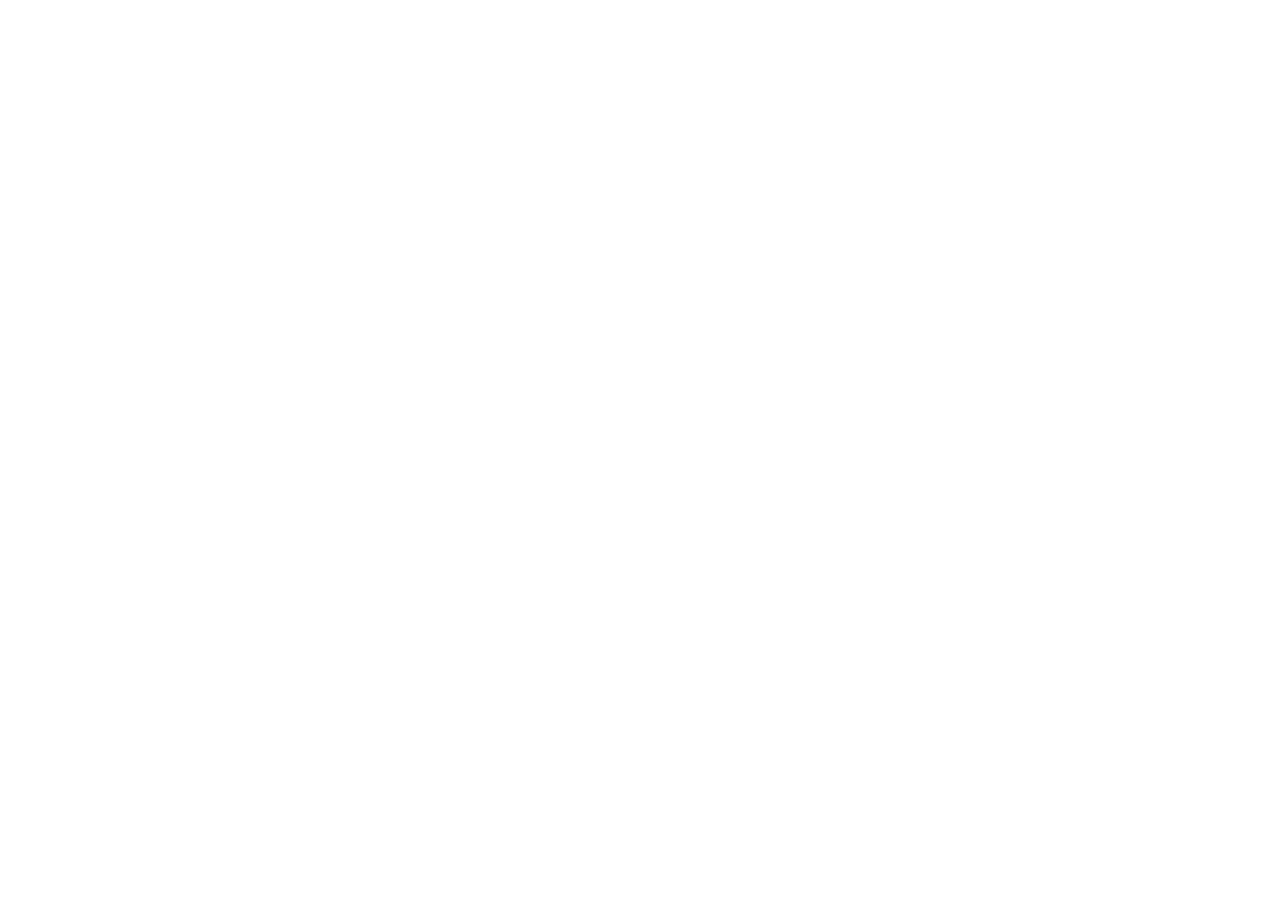
==== about.html @ 57c83074 "first commit" ====
<!DOCTYPE html>
<html lang="en">
<head>
  <meta charset="UTF-8">
  <meta name="viewport" content="width=device-width, initial-scale=1.0">
  <meta http-equiv="X-UA-Compatible" content="ie=edge">
  <meta name="description" content="Welcome to the most extraordinary hotel in Boston Massachusetts">
  <meta name="keywords" content="hotel,boston hotel,new england hotel">
  <link rel="stylesheet" href="css/style.css">
  <title>Hotel BT | About</title>
</head>
<body>
  
</body>
</html>
---- css/style.css ----
/* RESET */

* {
  margin: 0;
  padding: 0;
  box-sizing: border-box;
}

/* MAIN STYLING */
html, body {
  font-family: 'Segoe UI', Tahoma, Geneva, Verdana, sans-serif;
  line-height: 1.7em;
}

a {
  color: #333;
  text-decoration: none;
}

h1,
h2,
h3 {
  padding-bottom: 20px;
}
p {
  margin: 10px 0;
}

/* UTILITY CLASSES */

.container {
  margin: auto;
  max-width: 1100px;
  overflow: auto;
  padding: 0 20px;
}
.text-primary {
   color: #f7c08a;
}
.lead {
  font-size: 1.2em;
}

.btn {
  display: inline-block;
  font-size: 1.1em;
  color: #fff;
  background: #333;
  padding: 13px 20px;
  border: none;
  cursor: pointer;
}
.btn:hover {
  color: #333;
  background: #f7c08a;
 
}
.btn-light {
  color: #333;
  background: #f4f4f4;
}
.bg-dark {
  background: #333;
  color: #fff;
}

.bg-light {
  background: #f4f4f4;
  color:#333;
}
.bg-primary {
  background: #333;
  color: #f7c08a;
}
/* NAVBAR */

#navbar {
  background: #333;
  color: #fff;
  overflow: auto;
}
#navbar a {
  color: white;
}

#navbar h1{
  float: left;
  padding: 20px;
 
}
#navbar ul {
  float: right;
  list-style: none;

}

#navbar ul li {
  float: left;
}
#navbar ul li a {
  display: block;
  padding: 20px;
  text-align: center;
}
#navbar ul li a:hover,
#navbar ul li a.current  {
  background: #444;
  color: #f7c08a;
}


/* SHOWCASE */


.showcase {
  background: url('../img/showcase.jpg') no-repeat center center;
  background-size: cover;
height: 600px;
}

.showcase .showcase-content {
  color: #fff;
  text-align: center;
  padding-top: 170px;

}
.showcase .showcase-content h1 {
  font-size: 4em;
  line-height: 1.2em;
}

.showcase .showcase-content p {
  padding-bottom: 20px;
  line-height: 1.7em;
}

/* HOME INFO */

#home-info {
  height: 400px;
}

#home-info .info-img {
  float: left;
  width: 50%;
  background: url('../img/photo-1.jpg') no-repeat;
  min-height: 100%;
   padding: 50px 30px;
 
}

#home-info .info-content {
  float: right;
  width: 50%;
  min-height: 100%;
  text-align: center;
  padding: 30px;
  overflow: hidden;
}

#home-info .info-content p {
  padding-bottom: 30px;
}

/* FEATURES */

.box {
  float: left;
  width: 33.3%;
  padding: 50px;
  text-align: center
}
.box i {
  margin-bottom: 10px;
}

#main-footer {
text-align: center;
background: #444;
color: #fff;
padding: 20px;
}
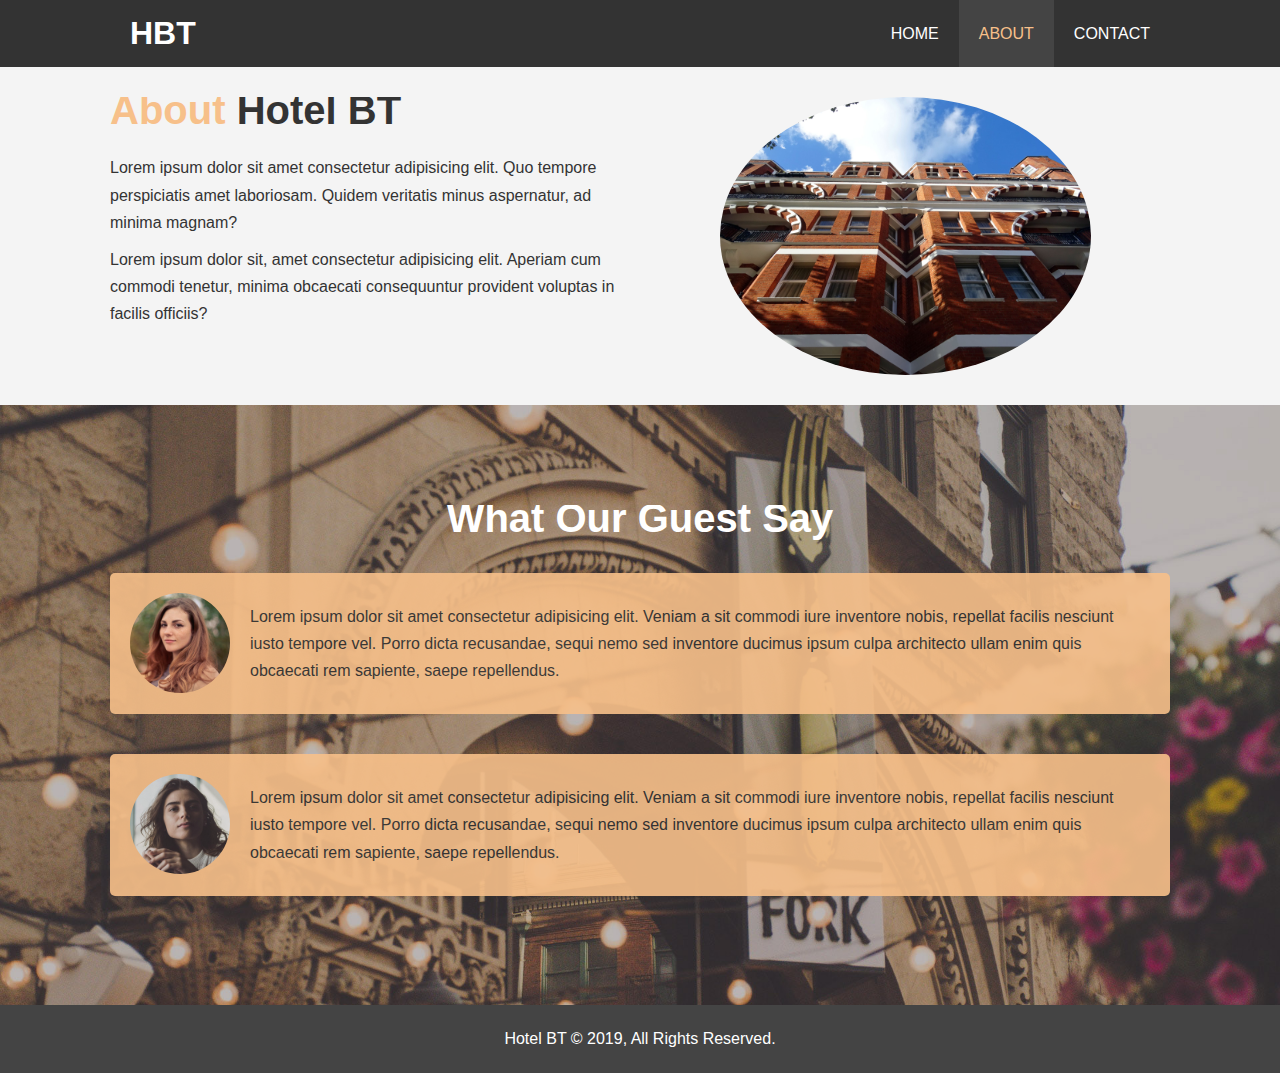
==== commit 595daddf: "website complete" ====
--- a/about.html
+++ b/about.html
@@ -1,15 +1,68 @@
 <!DOCTYPE html>
 <html lang="en">
+
 <head>
-  <meta charset="UTF-8">
-  <meta name="viewport" content="width=device-width, initial-scale=1.0">
-  <meta http-equiv="X-UA-Compatible" content="ie=edge">
-  <meta name="description" content="Welcome to the most extraordinary hotel in Boston Massachusetts">
-  <meta name="keywords" content="hotel,boston hotel,new england hotel">
-  <link rel="stylesheet" href="css/style.css">
-  <title>Hotel BT | About</title>
+  <meta charset="UTF-8" />
+  <meta name="viewport" content="width=device-width, initial-scale=1.0" />
+  <meta http-equiv="X-UA-Compatible" content="ie=edge" />
+  <meta name="description" content="Welcome to the most extraordinary hotel in Boston Massachusetts" />
+  <meta name="keywords" content="hotel,boston hotel,new england hotel" />
+  <link rel="stylesheet" href="https://use.fontawesome.com/releases/v5.6.1/css/all.css" integrity="sha384-gfdkjb5BdAXd+lj+gudLWI+BXq4IuLW5IT+brZEZsLFm++aCMlF1V92rMkPaX4PP"
+    crossorigin="anonymous" />
+  <link rel="stylesheet" href="css/style.css" />
+  <title>Hotel BT | Welcome</title>
 </head>
 <body>
-  
+  <header>
+    <nav id="navbar">
+      <div class="container">
+        <h1 class="logo"><a href="index.html">HBT</a></h1>
+        <ul>
+          <li><a href="index.html">HOME</a></li>
+          <li><a class="current" href="about.html">ABOUT</a></li>
+          <li><a href="contact.html">CONTACT</a></li>
+        </ul>
+      </div><!--Container Div-->
+    </nav>
+  </head>
+
+  <section id="about-info" class="bg-light py-3">
+    <div class="container">
+      <div class="info-left">
+        <h1 class="l-heading"><span class="text-primary">About</span> Hotel BT</h1>
+        <p>Lorem ipsum dolor sit amet consectetur adipisicing elit. Quo tempore perspiciatis amet laboriosam. Quidem veritatis minus aspernatur, ad minima magnam?</p>
+        <p>Lorem ipsum dolor sit, amet consectetur adipisicing elit. Aperiam cum commodi tenetur, minima obcaecati consequuntur provident voluptas in facilis officiis?</p>
+      </div><!--Info Left-->
+      <div class="info-right">
+        <img src="./img/photo-2.jpg" alt="hotel">
+      </div><!--Info Right-->
+    </div><!--Container Div-->
+  </section>
+<div class="clr"></div> <!--CLEAR-->
+
+  <section id="testimonials" class="py-3">
+    <div class="container">
+      <h2 class="l-heading">What Our Guest Say</h2>
+      <div class="testimonial bg-primary">
+        <img src="./img/person-1.jpg" alt="Samantha">
+        <p>Lorem ipsum dolor sit amet consectetur adipisicing elit. Veniam a sit commodi iure inventore nobis, repellat facilis nesciunt iusto tempore vel. Porro dicta recusandae, sequi nemo sed inventore ducimus ipsum culpa architecto ullam enim quis obcaecati rem sapiente, saepe repellendus.</p>
+
+      </div><!--Testimonial 1-->
+      <div class="testimonial bg-primary">
+        <img src="./img/person-2.jpg" alt="Julie">
+        <p>Lorem ipsum dolor sit amet consectetur adipisicing elit. Veniam a sit commodi iure inventore nobis, repellat
+          facilis nesciunt iusto tempore vel. Porro dicta recusandae, sequi nemo sed inventore ducimus ipsum culpa architecto
+          ullam enim quis obcaecati rem sapiente, saepe repellendus.</p>
+      
+      </div>
+      <!--Testimonial 2-->
+    </div><!--Container Div-->
+
+  </section><!--Testimonials Section-->
+    <footer id="main-footer">
+      <p>Hotel BT &copy; 2019, All Rights Reserved.</p>
+    </footer>
+
 </body>
+
 </html>--- a/css/style.css
+++ b/css/style.css
@@ -69,9 +69,22 @@
   color:#333;
 }
 .bg-primary {
-  background: #333;
-  color: #f7c08a;
-}
+  background:  #f7c08a;
+  color:#333;
+}
+.clr {
+  clear: both;
+
+}
+.l-heading {
+  font-size: 40px;
+}
+/* PADDING */
+
+.py-1 {padding: 10px 0;}
+.py-2 {padding: 20px 0;}
+.py-3 {padding: 30px 0;}
+
 /* NAVBAR */
 
 #navbar {
@@ -173,10 +186,85 @@
 .box i {
   margin-bottom: 10px;
 }
+/* ABOUT */
+
+#about-info .info-right{
+ float: right;
+ width: 50%;
+ min-height: 100%;
+}
+#about-info .info-right img {
+  display: block;
+  margin: auto;
+  width: 70%;
+  border-radius: 50%;
+}
+#about-info .info-left {
+  float: left;
+  width: 50%;
+  min-height: 100%;
+}
+
+/* TESTIMONIALS */
+
+#testimonials .testimonial {
+  padding: 20px;
+  margin-bottom: 40px;
+  border-radius: 5px;
+  opacity: 0.9;
+}
+#testimonials {
+  height: 600px;
+  background: url('../img/test-bg.jpg') no-repeat center center/cover;
+  padding-top:100px;
+}
+#testimonials h2 {
+  color: #fff;
+  text-align: center;
+  padding-bottom: 40px;
+}
+#testimonials .testimonial img {
+  width: 100px;
+  float: left;
+  margin-right: 20px;
+  border-radius: 50%;
+}
+
+/* FOOTER */
+
+/* CONTACT FORM */
+
+#contact-form .form-group {
+  margin-bottom: 20px;
+}
+#contact-form label {
+  display: block;
+  margin-bottom: 5px;
+}
+#contact-form input,
+#contact-form textarea {
+  width: 100%;
+  padding: 10px;
+  border: 1px solid #ddd,
+}
+
+#contact-form textarea {
+  height: 200px;
+}
+
+#contact-form input:focus,
+#contact-form textarea:focus  {
+  outline: none;
+  border-color: #f7c08a;
+}
+
+
 
 #main-footer {
+  /* clear: both; */
 text-align: center;
 background: #444;
 color: #fff;
-padding: 20px;
-}+padding: 10px;
+}
+
